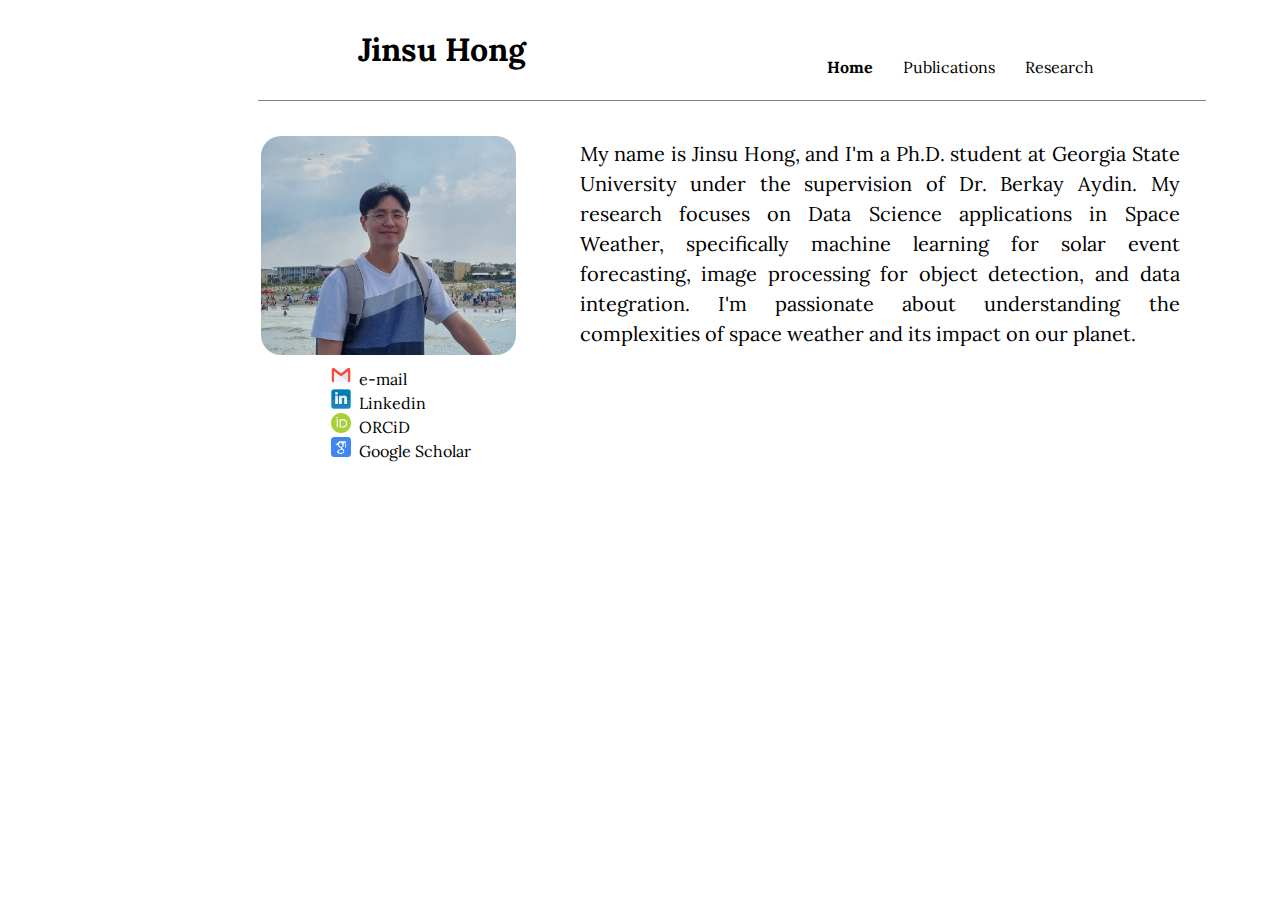
==== index.html @ bac747a7 "first" ====
<!DOCTYPE html>
<html>
<link href='https://fonts.googleapis.com/css?family=Lora' rel='stylesheet'>
<head>
	<title>Jinsu Hong</title>
</head>

<body>
	<div class = 'top_cotainer'>
		<div class="title">
			<h1>Jinsu Hong</h1>
		</div>
		<div class="navi">
			<nav>
				<ul>
					<li><a href="index.html"><b>Home</b></a></li>
					<li><a href="publication.html">Publications</a></li>
					<li><a href="research.html">Research</a></li>
				</ul>
			</nav>
		</div>
	</div>
	<hr style="width:75%; margin-left: 250px; height:1px; background: gray; border:none;">
	<!-- -----------------------------------top header---------------------------------- -->

	<div class="body_cotainer">
		<div class="photo">
			<img src="images/Savanah_Jinsu.png" alt="gmail icon" style="width:255.6px;height:219.6px; display: block; margin-left: auto; margin-right: auto; margin-top:27px; border-radius: 20px;">
			
			<a href="mailto:jinsuhong.knight@gmail.com"><img src="images/gmail.png" alt="gmail icon" style="width:20px;height:20px;padding-left:70px; margin-top: 10px;"></a>&nbsp e-mail<br>
			<a href="https://linkedin.com/in/jinsuhong"><img src="images/linkedin.png" alt="linkedin icon" style="width:20px;height:20px;padding-left:70px;"></a>&nbsp Linkedin<br>
			<a href="https://orcid.org/0009-0002-4383-1376"><img src="images/orcid.png" alt="orcid icon" style="width:20px;height:20px;padding-left:70px;"></a>&nbsp ORCiD<br>
			<a href="https://scholar.google.com/citations?user=_sb6QZMAAAAJ&hl=en&oi=ao"><img src="images/google-scholar.png" alt="google scholar icon" style="width:20px;height:20px;padding-left:70px;"></a>&nbsp Google Scholar
		</div>

		<div class="intro">
			My name is Jinsu Hong, and I'm a Ph.D. student at Georgia State University under the supervision of Dr. Berkay Aydin. 
			My research focuses on Data Science applications in Space Weather, specifically machine learning for solar event forecasting, 
			image processing for object detection, and data integration. I'm passionate about understanding the complexities of space weather 
			and its impact on our planet.
		</div>

	</div>



</body>


<style>
	body{
		font-family: 'Lora';
	}
	ul {
		list-style-type: none;
		align-content: right;
		padding-top: 5pt;
		/* padding-left: 200pt; */
		/* margin: 0; */
		/* padding: 0; */
		/* overflow: hidden; */
		/* background-color: transparent; */
		/* background-color: #333333; */
	}

	li {
		float: left;
		padding: 15px;
	}

	li a {
		display: block;
		color: black;
		/* text-align: right; */
		/* padding: 15px; */
		text-decoration: none;
	}

	.top_cotainer{
		display: grid;
		grid-template-columns: [first] 350px [time] 250px [body_start] auto [body_end] 250px [etc] 250px [end];
  		/* grid-template-rows: [row1-start] 25% [row1-end] 100px [third-line] auto [last-line]; */
		/* border: 3px solid green; */
	}
	.title{
		grid-column-start: time;
		grid-column-end: span body_start;
		/* border: 3px solid green; */
	}

	.navi{
		grid-column-start: body_end;
		grid-column-end: span end;
		display: flex;
		align-items: flex-end;
	}
	/* -------------------------------------------------------------------------------------------------------------- */


	.body_cotainer{
		display: grid;
		grid-template-columns: [first] 20% [body_start] auto [middle_left] 5% [middle_right] 600px [body_end] 15% [end];
	}

	.photo{
		grid-column-start: body_start;
		grid-column-end: middle_left;
		/* border: 3px solid green; */
	}

	.intro{
		grid-column-start: middle_right;
		grid-column-end: body_end;
		margin-top: 30px;
		text-align: justify;
		font-size:20px;
		line-height: 1.5;
		/* border: 3px solid green; */
	}

</style>
</html>
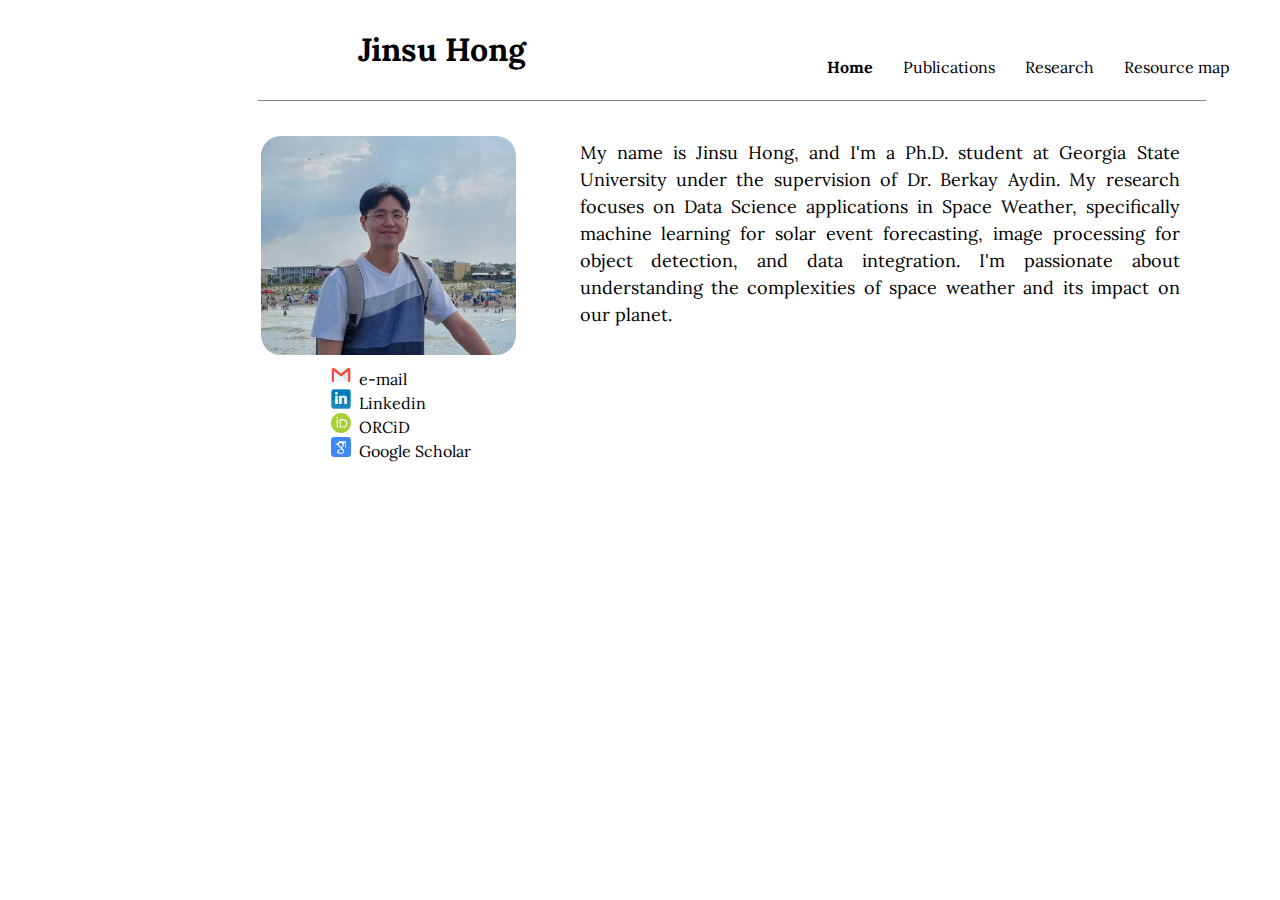
==== commit d7c34a40: "update" ====
--- a/index.html
+++ b/index.html
@@ -13,9 +13,10 @@
 		<div class="navi">
 			<nav>
 				<ul>
-					<li><a href="index.html"><b>Home</b></a></li>
-					<li><a href="publication.html">Publications</a></li>
-					<li><a href="research.html">Research</a></li>
+					<li><a href="https://jinsuhongg.github.io/"><b>Home</b></a></li>
+					<li><a href="https://jinsuhongg.github.io/publications/">Publications</a></li>
+					<li><a href="https://jinsuhongg.github.io/research/">Research</a></li>
+					<li><a href="https://jinsuhongg.github.io/data-resource-map/">Resource map</a></li>
 				</ul>
 			</nav>
 		</div>
@@ -113,7 +114,7 @@
 		grid-column-end: body_end;
 		margin-top: 30px;
 		text-align: justify;
-		font-size:20px;
+		font-size:18px;
 		line-height: 1.5;
 		/* border: 3px solid green; */
 	}
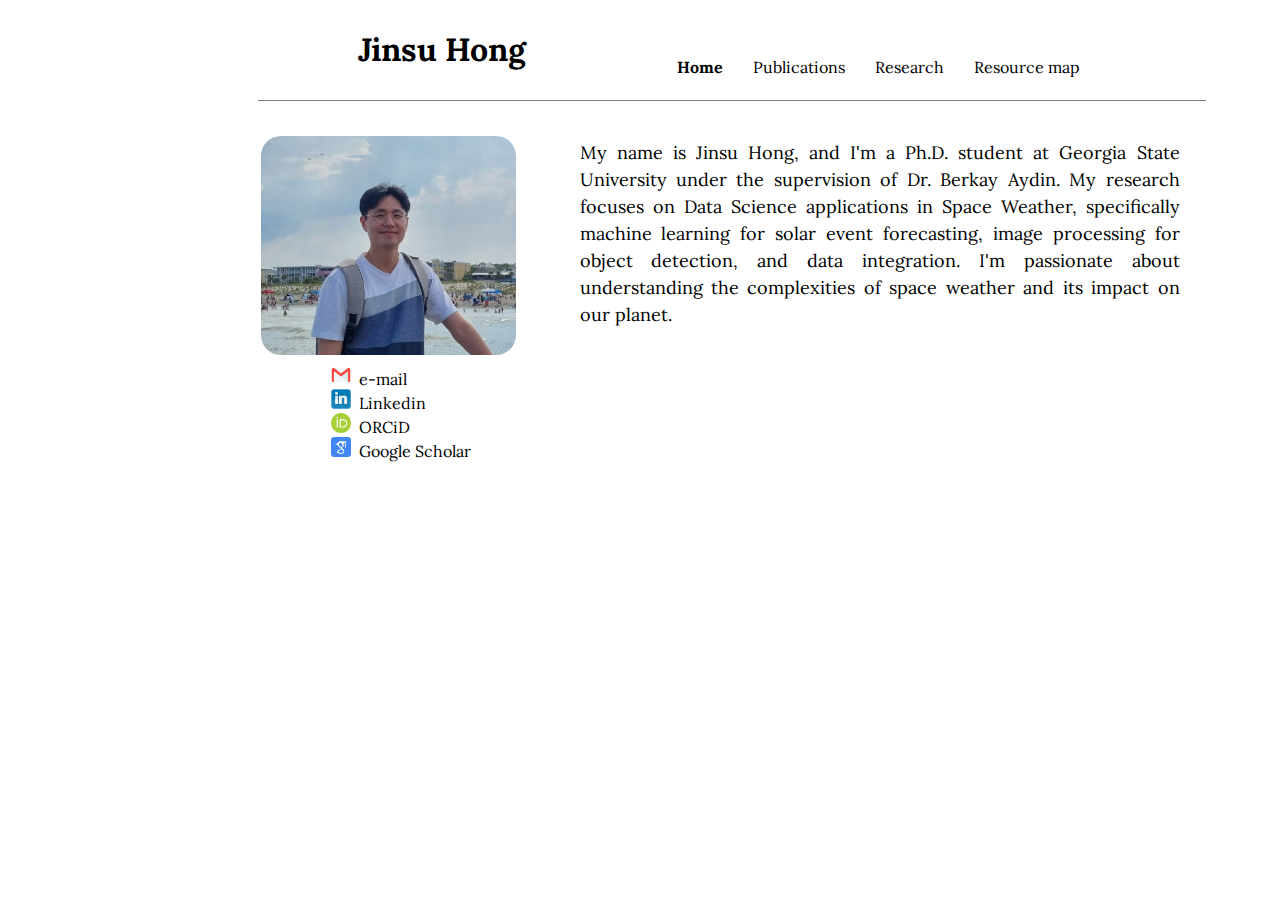
==== commit 6541bb11: "update" ====
--- a/index.html
+++ b/index.html
@@ -79,7 +79,7 @@
 
 	.top_cotainer{
 		display: grid;
-		grid-template-columns: [first] 350px [time] 250px [body_start] auto [body_end] 250px [etc] 250px [end];
+		grid-template-columns: [first] 350px [time] 250px [body_start] auto [body_end] 400px [etc] 250px [end];
   		/* grid-template-rows: [row1-start] 25% [row1-end] 100px [third-line] auto [last-line]; */
 		/* border: 3px solid green; */
 	}
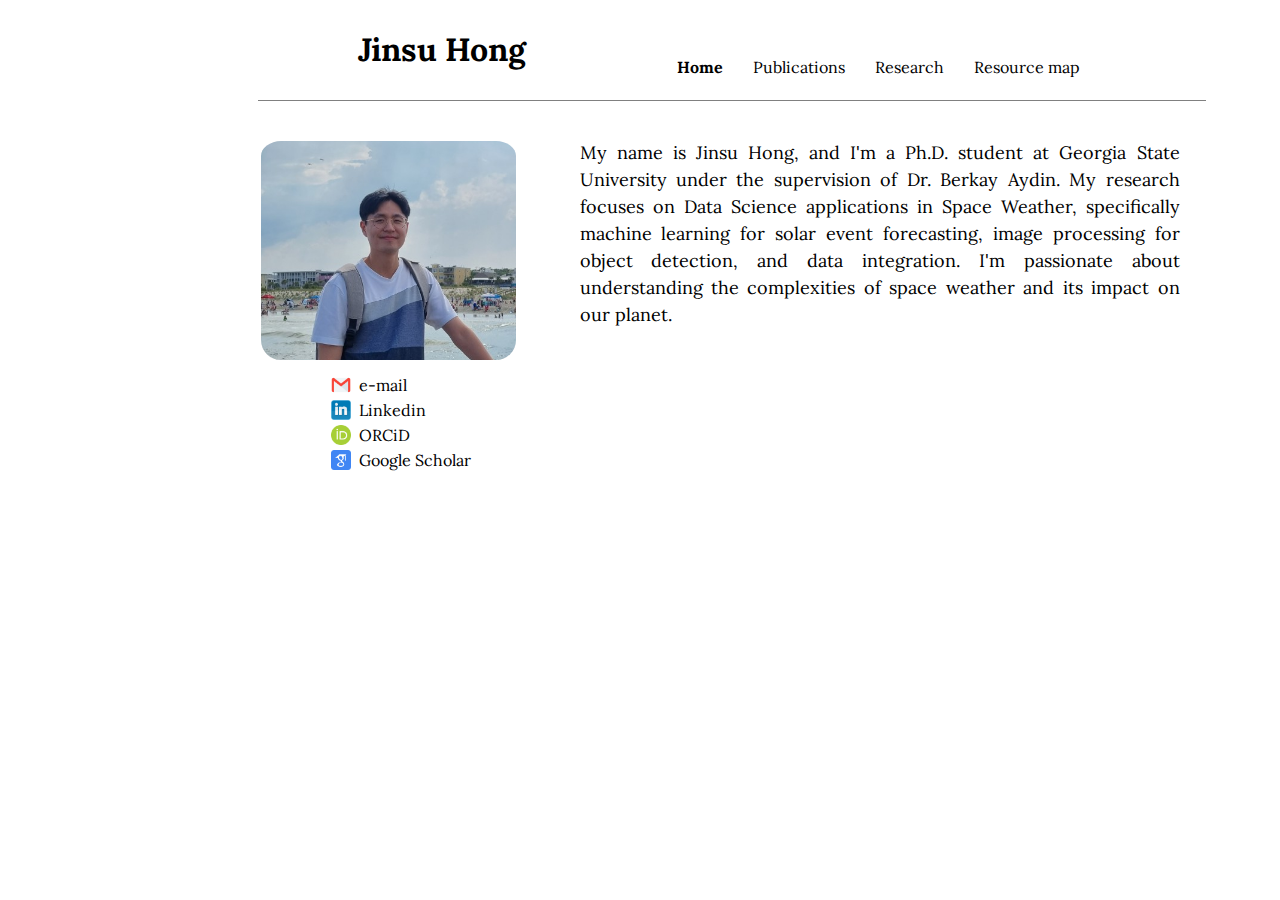
==== commit 21a3354c: "update" ====
--- a/index.html
+++ b/index.html
@@ -52,6 +52,12 @@
 	body{
 		font-family: 'Lora';
 	}
+
+	img {
+    vertical-align: text-bottom;
+	padding-top: 5px;
+	}
+
 	ul {
 		list-style-type: none;
 		align-content: right;
@@ -72,7 +78,7 @@
 	li a {
 		display: block;
 		color: black;
-		/* text-align: right; */
+		/* text-align: center; */
 		/* padding: 15px; */
 		text-decoration: none;
 	}
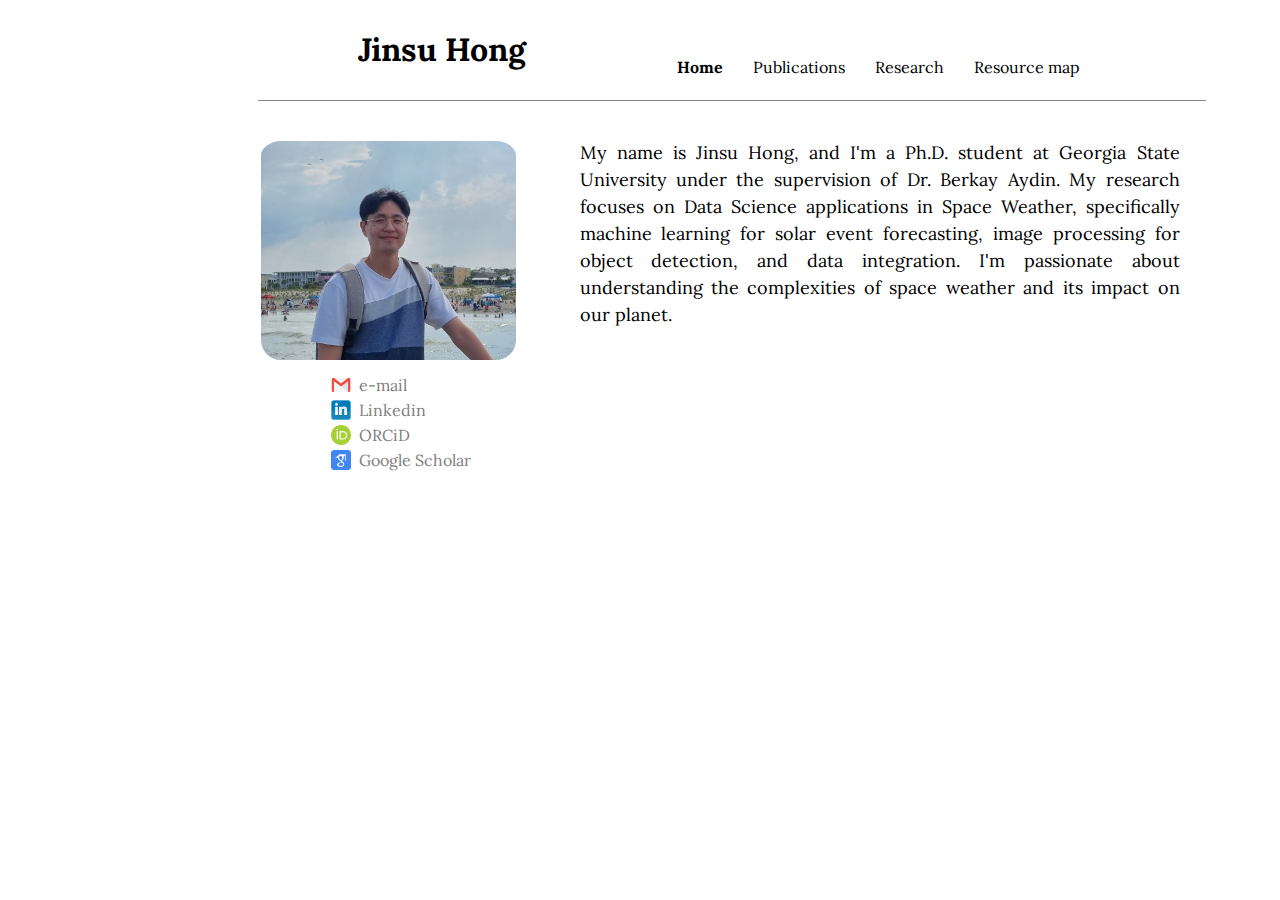
==== commit 1c6062f5: "update main page" ====
--- a/index.html
+++ b/index.html
@@ -112,7 +112,7 @@
 	.photo{
 		grid-column-start: body_start;
 		grid-column-end: middle_left;
-		/* border: 3px solid green; */
+		color: grey;
 	}
 
 	.intro{
